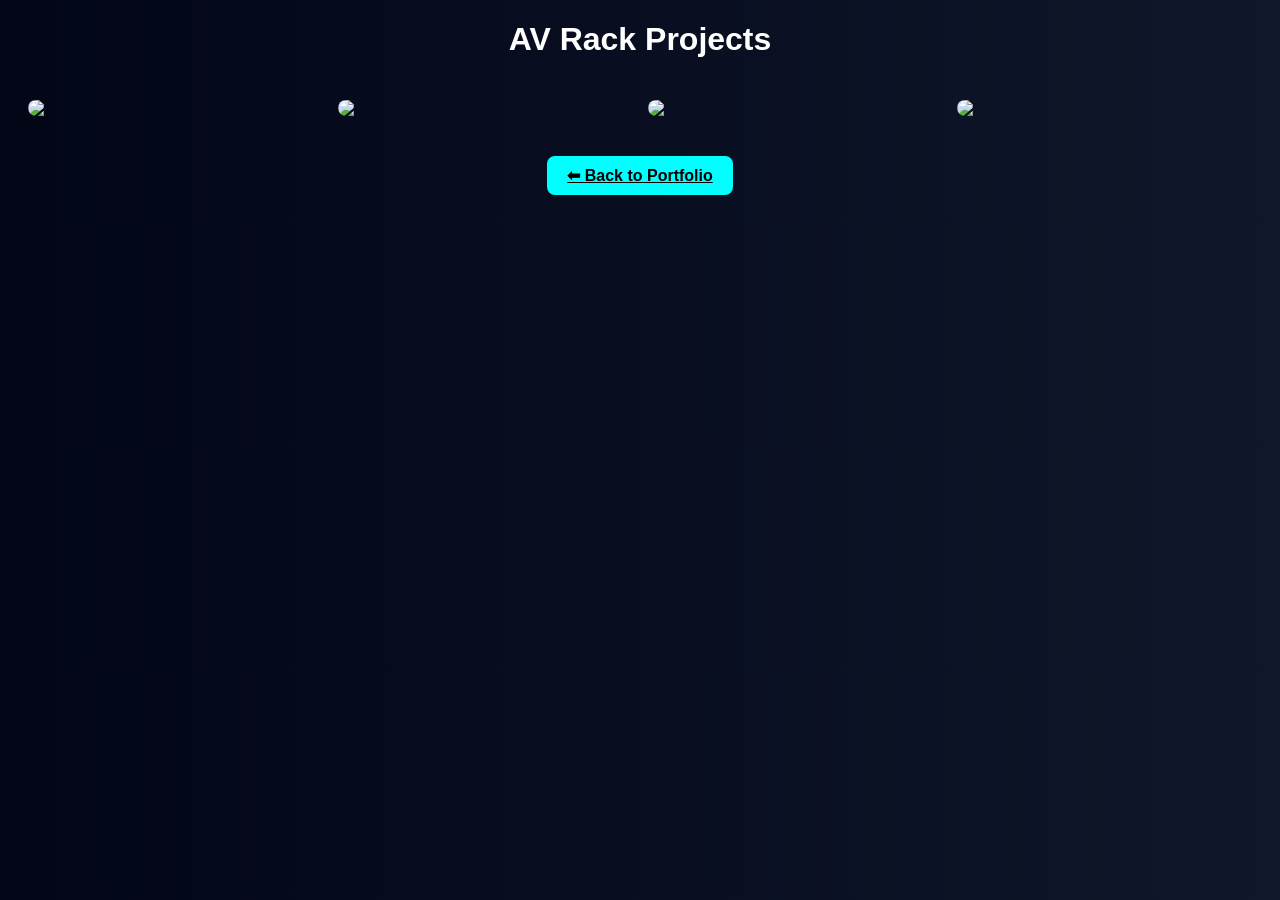
==== avrack.html @ 0253695c "avrack.html" ====
<!DOCTYPE html>
<html lang="en">
<head>
<meta charset="UTF-8">
<meta name="viewport" content="width=device-width, initial-scale=1.0">
<title>AV Rack Gallery</title>

<style>
body {
    font-family: Arial;
    background: linear-gradient(to right, #020617, #0f172a);
    color: white;
    text-align: center;
}

/* Gallery grid */
.gallery {
    display: grid;
    grid-template-columns: repeat(auto-fit, minmax(250px, 1fr));
    gap: 15px;
    padding: 20px;
}

.gallery img {
    width: 100%;
    border-radius: 10px;
    transition: transform 0.3s;
}

.gallery img:hover {
    transform: scale(1.05);
}

/* Back button */
.back-btn {
    display: inline-block;
    margin: 20px;
    padding: 10px 20px;
    background: cyan;
    color: black;
    border-radius: 8px;
    font-weight: bold;
}
</style>

</head>

<body>

<h1>AV Rack Projects</h1>

<div class="gallery">
    <img src="images/av1.jpg">
    <img src="images/av2.jpg">
    <img src="images/av3.jpg">
    <img src="images/av4.jpg">
</div>

<a href="index.html" class="back-btn">⬅ Back to Portfolio</a>

</body>
</html>
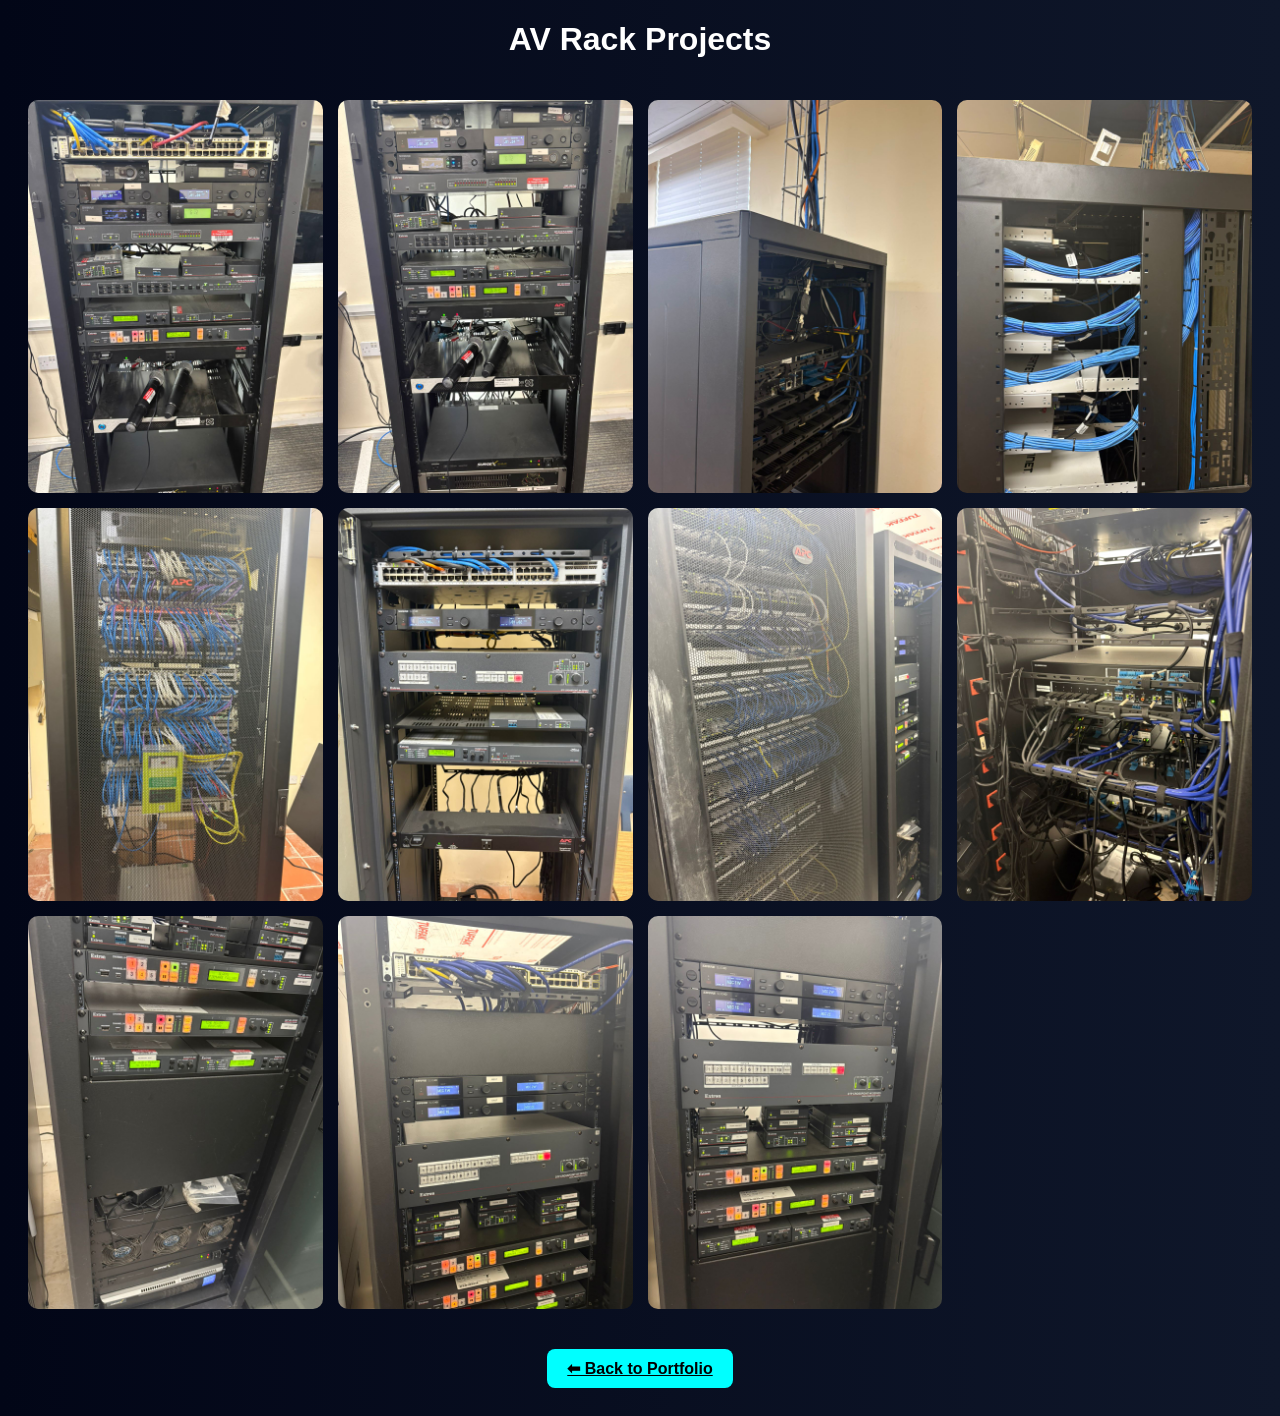
==== commit fd9aec9e: "avrack.html" ====
--- a/avrack.html
+++ b/avrack.html
@@ -50,10 +50,18 @@
 <h1>AV Rack Projects</h1>
 
 <div class="gallery">
-    <img src="images/av1.jpg">
-    <img src="images/av2.jpg">
-    <img src="images/av3.jpg">
-    <img src="images/av4.jpg">
+    <img src="./rack1.jpeg">
+    <img src="./rack2.jpeg">
+    <img src="./rack3.jpeg">
+    <img src="./rack4.jpeg">
+     <img src="./rack5.jpeg">
+     <img src="./rack6.jpeg">
+     <img src="./rack7.jpeg">
+     <img src="./rack8.jpeg">
+     <img src="./rack9.jpeg">
+     <img src="./rack10.jpeg">
+     <img src="./rack11.jpeg">
+     
 </div>
 
 <a href="index.html" class="back-btn">⬅ Back to Portfolio</a>
